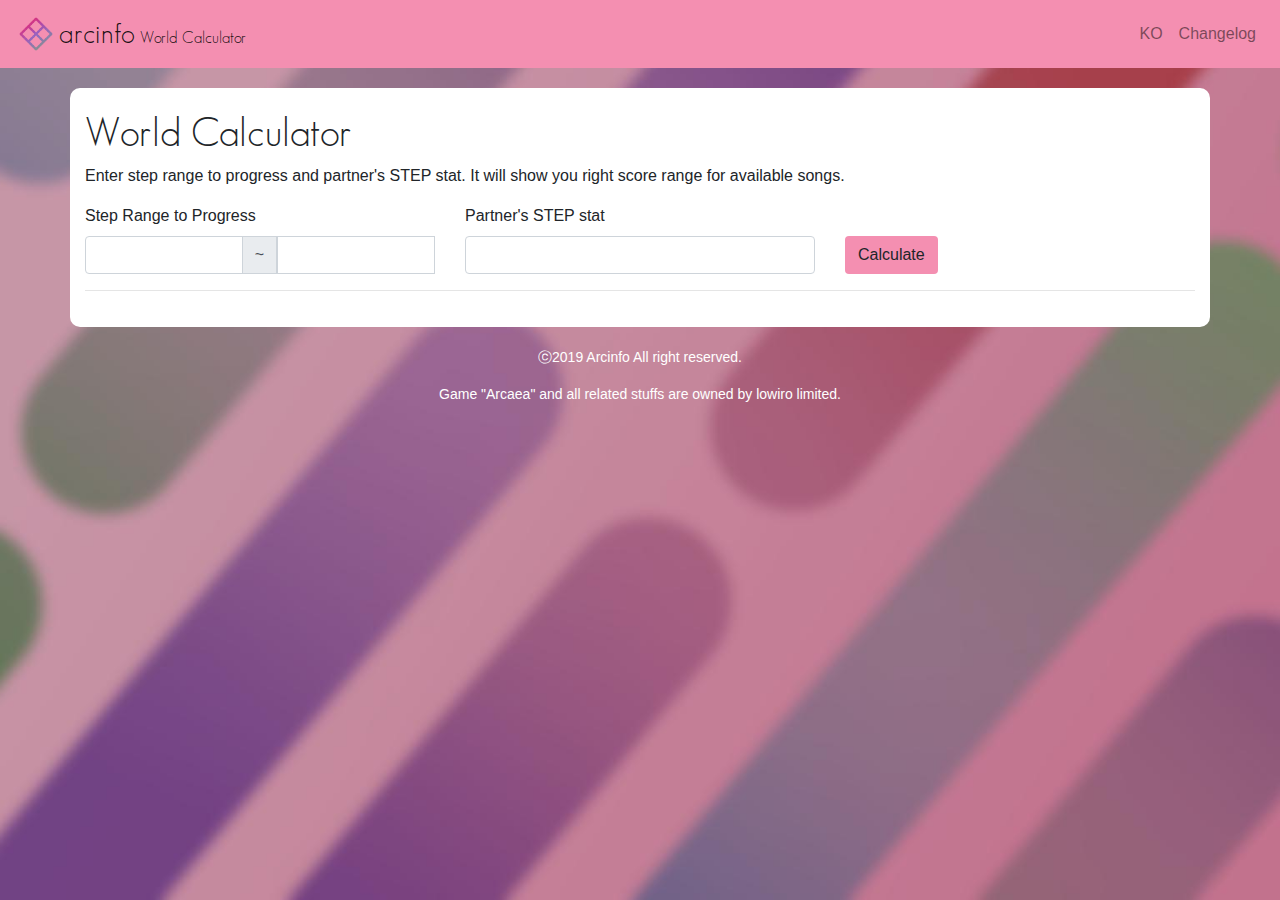
==== en/index.html @ 577a2301 "Added English." ====
<!DOCTYPE HTML>
<html>
    <head>
        <meta charset="UTF-8">
        <title>Arcinfo World Calculator</title>
        <link rel="apple-touch-icon" sizes="57x57" href="../static/img/apple-icon-57x57.png">
        <link rel="apple-touch-icon" sizes="60x60" href="../static/img/apple-icon-60x60.png">
        <link rel="apple-touch-icon" sizes="72x72" href="../static/img/apple-icon-72x72.png">
        <link rel="apple-touch-icon" sizes="76x76" href="../static/img/apple-icon-76x76.png">
        <link rel="apple-touch-icon" sizes="114x114" href="../static/img/apple-icon-114x114.png">
        <link rel="apple-touch-icon" sizes="120x120" href="../static/img/apple-icon-120x120.png">
        <link rel="apple-touch-icon" sizes="144x144" href="../static/img/apple-icon-144x144.png">
        <link rel="apple-touch-icon" sizes="152x152" href="../static/img/apple-icon-152x152.png">
        <link rel="apple-touch-icon" sizes="180x180" href="../static/img/apple-icon-180x180.png">
        <link rel="icon" type="image/png" sizes="192x192"  href="../static/img/android-icon-192x192.png">
        <link rel="icon" type="image/png" sizes="32x32" href="../static/img/favicon-32x32.png">
        <link rel="icon" type="image/png" sizes="96x96" href="../static/img/favicon-96x96.png">
        <link rel="icon" type="image/png" sizes="16x16" href="../static/img/favicon-16x16.png">
        <link rel="manifest" href="/manifest.json">
        <meta name="msapplication-TileColor" content="#F48FB1">
        <meta name="msapplication-TileImage" content="../static/img/ms-icon-144x144.png">
        <meta name="theme-color" content="#F48FB1">
        <link rel="stylesheet" href="../css/style.css">
        <link rel="stylesheet" href="https://stackpath.bootstrapcdn.com/bootstrap/4.4.1/css/bootstrap.min.css" integrity="sha384-Vkoo8x4CGsO3+Hhxv8T/Q5PaXtkKtu6ug5TOeNV6gBiFeWPGFN9MuhOf23Q9Ifjh" crossorigin="anonymous">
        <script src="https://code.jquery.com/jquery-3.4.1.min.js" integrity="sha256-CSXorXvZcTkaix6Yvo6HppcZGetbYMGWSFlBw8HfCJo=" crossorigin="anonymous"></script>
        <script src="https://cdn.jsdelivr.net/npm/popper.js@1.16.0/dist/umd/popper.min.js" integrity="sha384-Q6E9RHvbIyZFJoft+2mJbHaEWldlvI9IOYy5n3zV9zzTtmI3UksdQRVvoxMfooAo" crossorigin="anonymous"></script>
        <script src="https://stackpath.bootstrapcdn.com/bootstrap/4.4.1/js/bootstrap.min.js" integrity="sha384-wfSDF2E50Y2D1uUdj0O3uMBJnjuUD4Ih7YwaYd1iqfktj0Uod8GCExl3Og8ifwB6" crossorigin="anonymous"></script>
        <script src="../js/world-calculator.js"></script>
    </head>
    <body>
        <nav class="navbar navbar-expand-sm navbar-light" style="background-color: #F48FB1">
            <a class="navbar-brand geosans" href="#"><img src="../static\img\logo.png" height="40px" style="margin: -10px 3px 0 0;"><span style="font-size: 1.75rem;">arcinfo</span> <span style="font-size: 1rem">World Calculator</span></a>
            <div class="collapse navbar-collapse justify-content-end" id="navbarCollapse">
                <ul class="navbar-nav">
                    <li class="nav-item">
                        <a class="nav-link" href="../">KO</a>
                    </li>
                    <li class="nav-item">
                        <a class="nav-link" href="#" id="changelog-view" data-toggle="modal" data-target="#changelog">Changelog</a>
                    </li>
                </ul>
            </div>
        </nav>
        <div class="container">
            <div id="data-input">
                <h1 class="geosans">World Calculator</h1>
                <p>Enter step range to progress and partner's STEP stat. It will show you right score range for available songs.</p>
                <div class="row">
                    <div class="col">
                        <label for="step-to-forward-min">Step Range to Progress</label>
                        <div class="input-group">
                            <input type="text" aria-label="Minimum step to progress" id="step-to-forward-min" class="form-control">
                            <div class="input-group-append">
                                <span class="input-group-text">~</span>
                            </div>
                            <input type="text" aria-label="Maximum step to progress" id="step-to-forward-max" class="form-control">
                            <div id="step-to-foward-invalid" class="invalid-feedback">
                                Input value is must be number.
                            </div>
                        </div>
                    </div>
                    <dlv class="col">
                        <label for="character-step">Partner's STEP stat</label>
                        <input type="text" aria-label="Partner's STEP stat" id="character-step" class="form-control">
                        <div id="step-invalid" class="invalid-feedback">
                            Input value is must be number.
                        </div>
                    </dlv>
                    <div class="col">
                        <button class="btn" style="background-color: #F48FB1; margin-top: 2rem;" onclick="calculate('en');">Calculate</button>
                    </div>
                </div>
            </div>
            <hr>
            <div id="song-table">
                <p>Use Ctrl+F to find desired songs.</p>
                <p>If you failed with HARD gauge partners, 2.5 * (Partner's STEP stat / 50) is your step progress.</p>
            </div>
        </div>
        <footer>
            <p>ⓒ2019 Arcinfo All right reserved.<p>
            <p>Game "Arcaea" and all related stuffs are owned by lowiro limited.</p>
        </footer>
        <!-- Modal -->
        <div class="modal fade" id="changelog" tabindex="-1" role="dialog" aria-labelledby="Changelog" aria-hidden="true">
            <div class="modal-dialog" role="document">
                <div class="modal-content">
                    <div class="modal-header">
                        <h5 class="modal-title" id="changelog-title">Changelog</h5>
                        <button type="button" class="close" data-dismiss="modal" aria-label="Close">
                            <span aria-hidden="true">&times;</span>
                        </button>
                    </div>
                    <div class="modal-body">
                        <h2>v1.0.0 - 2020/01/03</h2>
                        <ul>
                            <li>Inital release</li>
                        </ul>
                        <hr>
                        <h2>v1.0.1 - 2020/01/03</h2>
                        <ul>
                            <li>Added changelog.</li>
                            <li>Fixed improper results when User try to calculate with low step range.</li>
                        </ul>
                        <hr>
                        <h2>v1.0.2 - 2020/01/03</h2>
                        <ul>
                            <li>Added English language.</li>
                        </ul>
                    </div>
                    <div class="modal-footer">
                        <button type="button" class="btn btn-secondary" data-dismiss="modal">Close</button>
                        <a class="btn btn-primary" href="https://github.com/arc-info/world-calculator">View on GitHub</a>
                    </div>
                </div>
            </div>
        </div>
    </body>
</html>
---- css/style.css ----
@font-face {
    font-family: 'GeosansLight';
    font-style: normal;
    font-weight: normal;
    src: local('GeosansLight'), url('../static/fonts/GeosansLight.woff') format('woff');
}
    
    
@font-face {
    font-family: 'GeosansLight-Oblique';
    font-style: normal;
    font-weight: normal;
    src: local('GeosansLight-Oblique'), url('../static/fonts/GeosansLight-Oblique.woff') format('woff');
}

html {
    height: 100%;
}

body {
    background-image: url("../static/img/background_darkened.jpg");
    background-repeat: no-repeat;
    background-attachment: fixed;
    background-size: cover;
    background-position: center;
    height: 100%;
}

.geosans {
    font-family: 'GeosansLight', Arial, Helvetica, sans-serif;
}

.container {
    background-color: white;
    height: auto;
    margin: 20px;
    padding: 20px;
    border-radius: 10px;
}

footer {
    width: 100%;
    height: 100px;
    margin-top: auto;
}
  
footer p {
    font-size: 14px;
    color: #fff;
    text-align: center;
}

#song-table {
    display: none;
}
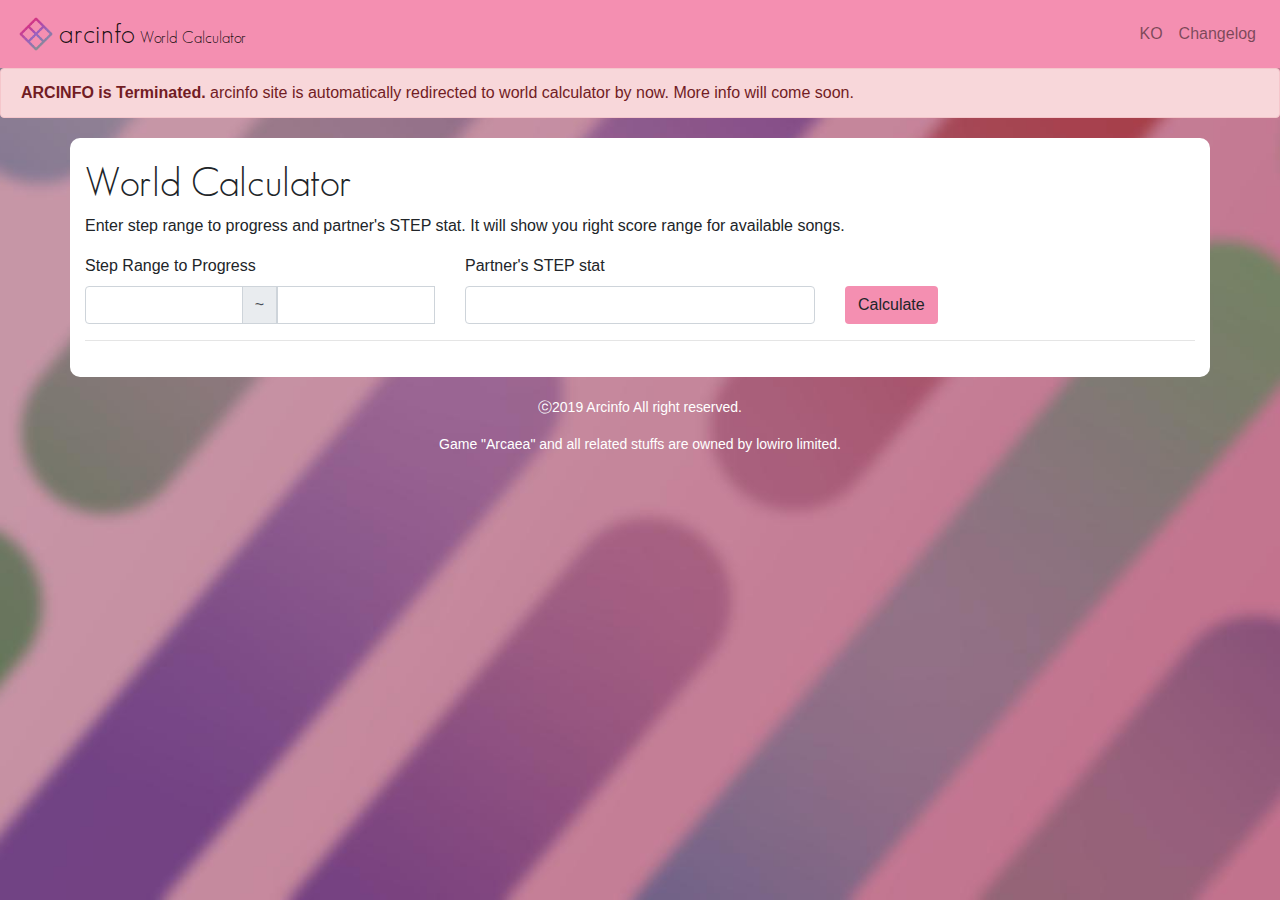
==== commit 0357462b: "Update Data. Added arcinfo termination." ====
--- a/en/index.html
+++ b/en/index.html
@@ -3,6 +3,7 @@
     <head>
         <meta charset="UTF-8">
         <title>Arcinfo World Calculator</title>
+        <meta name="viewport" content="width=device-width, initial-scale=1.0">
         <link rel="apple-touch-icon" sizes="57x57" href="../static/img/apple-icon-57x57.png">
         <link rel="apple-touch-icon" sizes="60x60" href="../static/img/apple-icon-60x60.png">
         <link rel="apple-touch-icon" sizes="72x72" href="../static/img/apple-icon-72x72.png">
@@ -30,6 +31,10 @@
     <body>
         <nav class="navbar navbar-expand-sm navbar-light" style="background-color: #F48FB1">
             <a class="navbar-brand geosans" href="#"><img src="../static\img\logo.png" height="40px" style="margin: -10px 3px 0 0;"><span style="font-size: 1.75rem;">arcinfo</span> <span style="font-size: 1rem">World Calculator</span></a>
+            <button class="navbar-toggler" type="button" data-toggle="collapse" data-target="#navbarCollapse" aria-controls="navbarCollapse" aria-expanded="false" aria-label="Toggle navigation">
+                <span class="navbar-toggler-icon"></span>
+            </button>
+            
             <div class="collapse navbar-collapse justify-content-end" id="navbarCollapse">
                 <ul class="navbar-nav">
                     <li class="nav-item">
@@ -41,12 +46,15 @@
                 </ul>
             </div>
         </nav>
+        <div class="alert alert-danger" role="alert">
+            <b>ARCINFO is Terminated.</b> arcinfo site is automatically redirected to world calculator by now. More info will come soon.
+        </div>
         <div class="container">
             <div id="data-input">
                 <h1 class="geosans">World Calculator</h1>
                 <p>Enter step range to progress and partner's STEP stat. It will show you right score range for available songs.</p>
                 <div class="row">
-                    <div class="col">
+                    <div class="col-md">
                         <label for="step-to-forward-min">Step Range to Progress</label>
                         <div class="input-group">
                             <input type="text" aria-label="Minimum step to progress" id="step-to-forward-min" class="form-control">
@@ -59,14 +67,14 @@
                             </div>
                         </div>
                     </div>
-                    <dlv class="col">
+                    <dlv class="col-md">
                         <label for="character-step">Partner's STEP stat</label>
                         <input type="text" aria-label="Partner's STEP stat" id="character-step" class="form-control">
                         <div id="step-invalid" class="invalid-feedback">
                             Input value is must be number.
                         </div>
                     </dlv>
-                    <div class="col">
+                    <div class="col-md">
                         <button class="btn" style="background-color: #F48FB1; margin-top: 2rem;" onclick="calculate('en');">Calculate</button>
                     </div>
                 </div>
@@ -92,20 +100,36 @@
                         </button>
                     </div>
                     <div class="modal-body">
-                        <h2>v1.0.0 - 2020/01/03</h2>
+                        <h2>v1.0.0 - 01/03/2020</h2>
                         <ul>
                             <li>Inital release</li>
                         </ul>
                         <hr>
-                        <h2>v1.0.1 - 2020/01/03</h2>
+                        <h2>v1.0.1 - 01/03/2020</h2>
                         <ul>
                             <li>Added changelog.</li>
                             <li>Fixed improper results when User try to calculate with low step range.</li>
                         </ul>
                         <hr>
-                        <h2>v1.0.2 - 2020/01/03</h2>
+                        <h2>v1.0.2 - 01/03/2020</h2>
                         <ul>
                             <li>Added English language.</li>
+                        </ul>
+                        <hr>
+                        <h2>v1.0.3 - 01/04/2020</h2>
+                        <ul>
+                            <li>Now you can see Max. step progress in chart constant column.</li>
+                            <li>When max score in score range is 10000000, Now it's changed to 'PURE MEMORY' due to misunderstanding(You'll get same step progress when you get records over 10000000).</li>
+                        </ul>
+                        <hr>
+                        <h2>v1.1.0 - 01/04/2020</h2>
+                        <ul>
+                            <li>Applied Responsive Layout.</li>
+                            <li>Temporarily removed Max. step progress due to layout change.</li>
+                            <li>'PURE MEMORY' text is removed and replaced with blank space.</li>
+                            <li>Added commas as thousands separators in score.</li>
+                            <li>Display diffrent difficulties of the same song at once.</li>
+                            <li>Added artist name below the song title.</li>
                         </ul>
                     </div>
                     <div class="modal-footer">
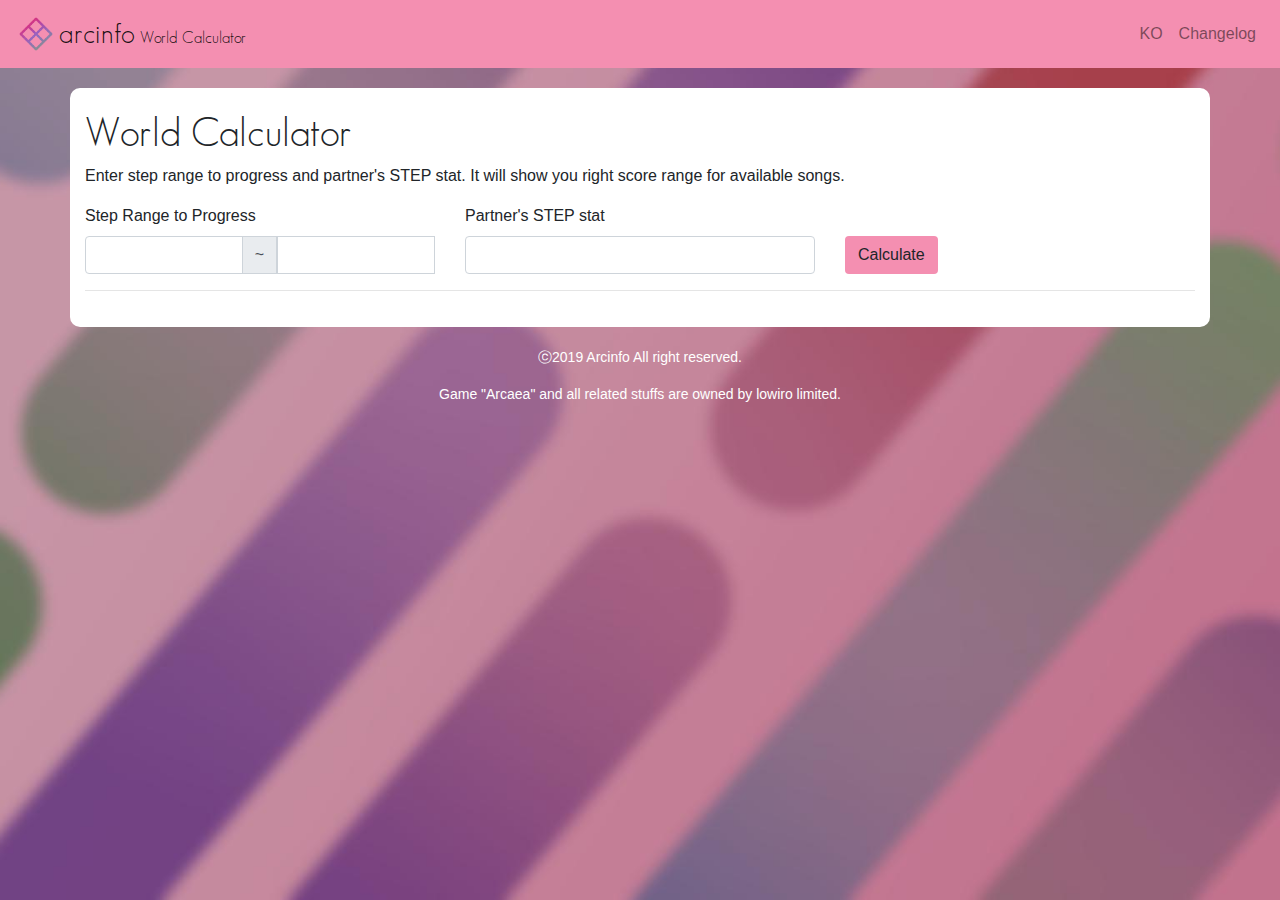
==== commit 68b0c6ca: "Remove termination message." ====
--- a/en/index.html
+++ b/en/index.html
@@ -46,9 +46,6 @@
                 </ul>
             </div>
         </nav>
-        <div class="alert alert-danger" role="alert">
-            <b>ARCINFO is Terminated.</b> arcinfo site is automatically redirected to world calculator by now. More info will come soon.
-        </div>
         <div class="container">
             <div id="data-input">
                 <h1 class="geosans">World Calculator</h1>
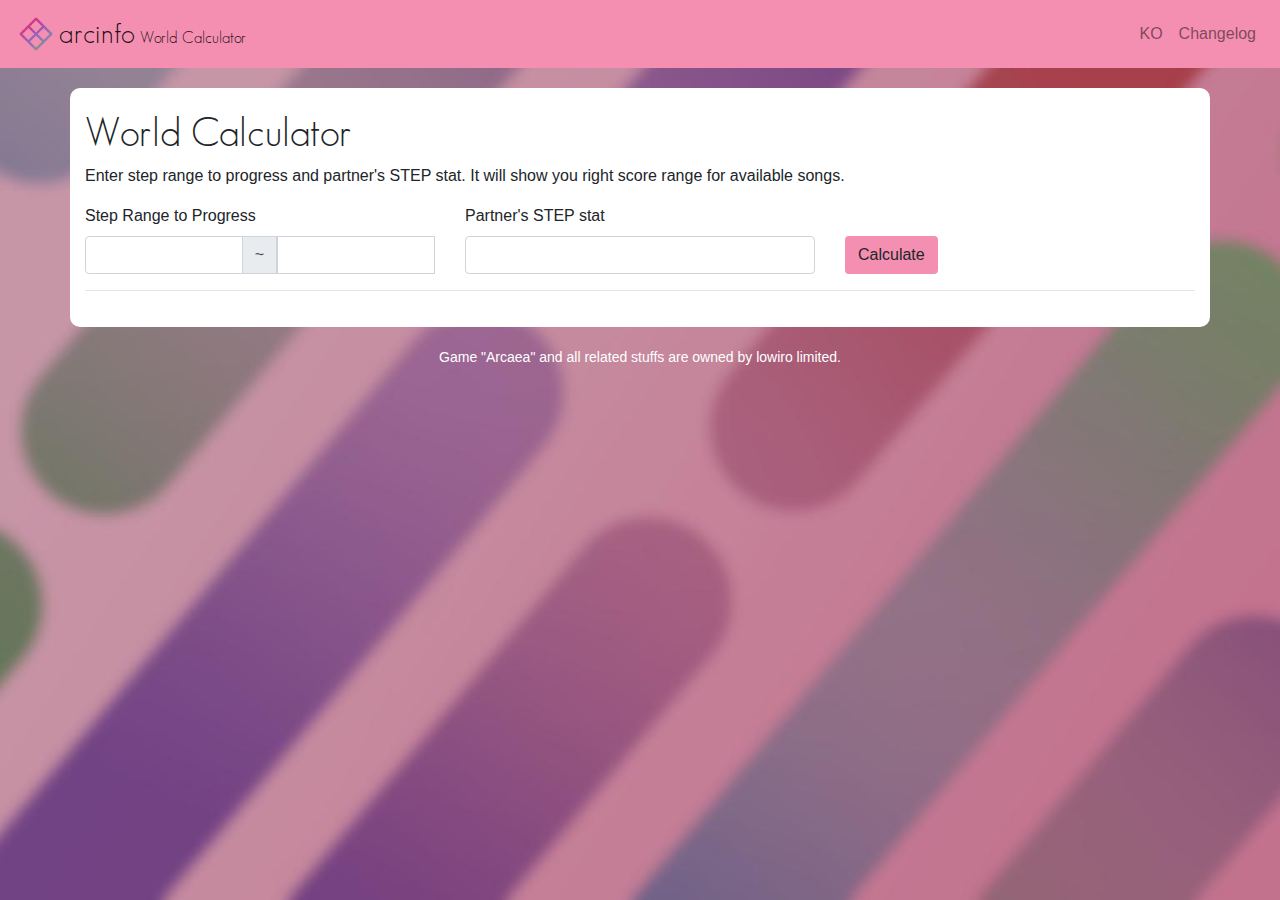
==== commit e3928122: "Changed difficulty to match post-3.0" ====
--- a/en/index.html
+++ b/en/index.html
@@ -83,7 +83,6 @@
             </div>
         </div>
         <footer>
-            <p>ⓒ2019 Arcinfo All right reserved.<p>
             <p>Game "Arcaea" and all related stuffs are owned by lowiro limited.</p>
         </footer>
         <!-- Modal -->
@@ -131,7 +130,7 @@
                     </div>
                     <div class="modal-footer">
                         <button type="button" class="btn btn-secondary" data-dismiss="modal">Close</button>
-                        <a class="btn btn-primary" href="https://github.com/arc-info/world-calculator">View on GitHub</a>
+                        <a class="btn btn-primary" href="https://github.com/beerpsi/world-calculator">View on GitHub</a>
                     </div>
                 </div>
             </div>
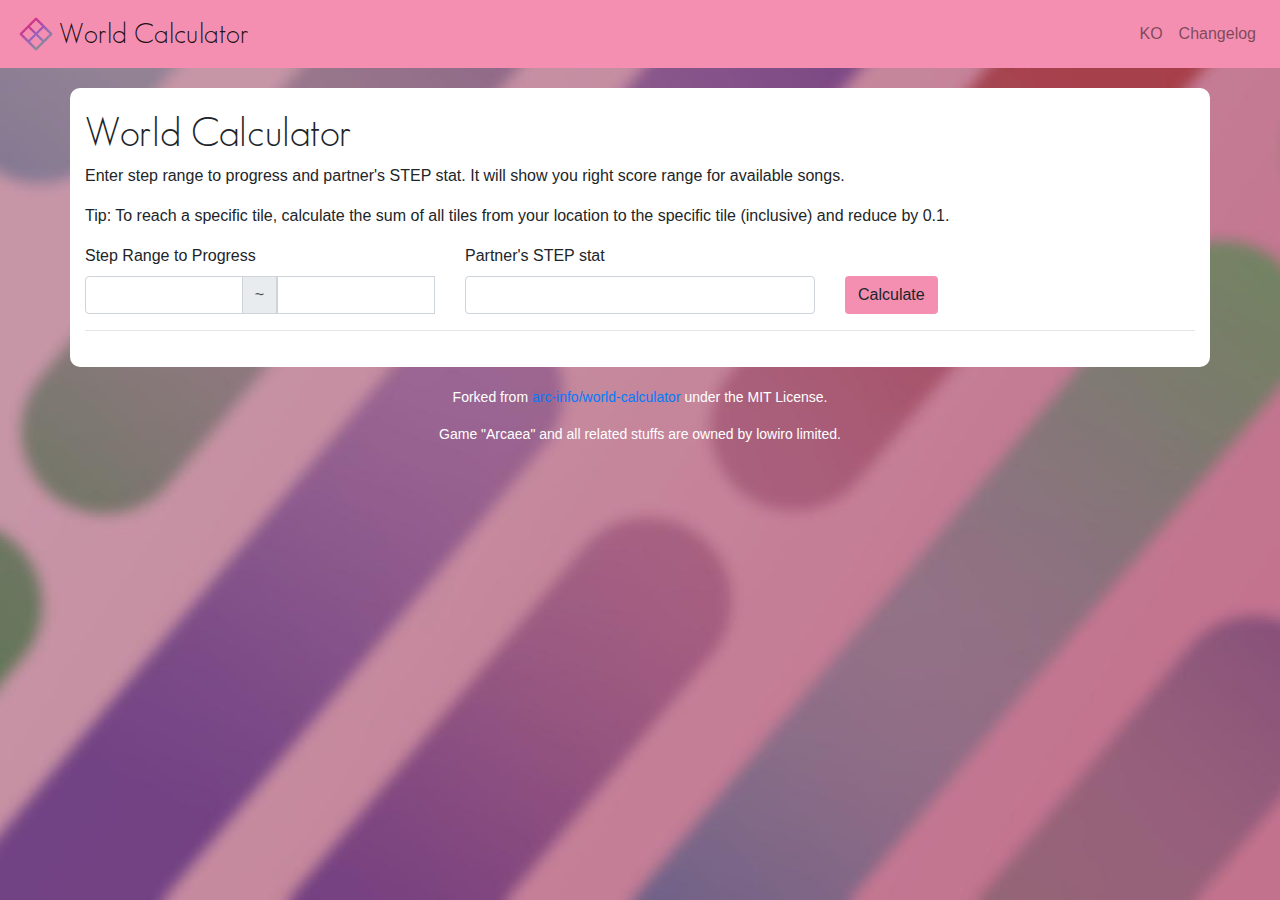
==== commit a05d39ab: "Remove usage of arcinfo + Modified BYD code" ====
--- a/en/index.html
+++ b/en/index.html
@@ -30,7 +30,7 @@
     </head>
     <body>
         <nav class="navbar navbar-expand-sm navbar-light" style="background-color: #F48FB1">
-            <a class="navbar-brand geosans" href="#"><img src="../static\img\logo.png" height="40px" style="margin: -10px 3px 0 0;"><span style="font-size: 1.75rem;">arcinfo</span> <span style="font-size: 1rem">World Calculator</span></a>
+            <a class="navbar-brand geosans" href="#"><img src="../static\img\logo.png" height="40px" style="margin: -10px 3px 0 0;"><span style="font-size: 1.75rem;">World Calculator</span></a>
             <button class="navbar-toggler" type="button" data-toggle="collapse" data-target="#navbarCollapse" aria-controls="navbarCollapse" aria-expanded="false" aria-label="Toggle navigation">
                 <span class="navbar-toggler-icon"></span>
             </button>
@@ -50,6 +50,7 @@
             <div id="data-input">
                 <h1 class="geosans">World Calculator</h1>
                 <p>Enter step range to progress and partner's STEP stat. It will show you right score range for available songs.</p>
+                <p>Tip: To reach a specific tile, calculate the sum of all tiles from your location to the specific tile (inclusive) and reduce by 0.1.</p>
                 <div class="row">
                     <div class="col-md">
                         <label for="step-to-forward-min">Step Range to Progress</label>
@@ -79,10 +80,11 @@
             <hr>
             <div id="song-table">
                 <p>Use Ctrl+F to find desired songs.</p>
-                <p>If you failed with HARD gauge partners, 2.5 * (Partner's STEP stat / 50) is your step progress.</p>
+                <p>If your score is under 6m, 2.5 * (Partner's STEP stat / 50) is your step progress.</p>
             </div>
         </div>
         <footer>
+            <p>Forked from <a href="https://github.com/arc-info/world-calculator">arc-info/world-calculator</a> under the MIT License.</p>
             <p>Game "Arcaea" and all related stuffs are owned by lowiro limited.</p>
         </footer>
         <!-- Modal -->
@@ -124,9 +126,16 @@
                             <li>Temporarily removed Max. step progress due to layout change.</li>
                             <li>'PURE MEMORY' text is removed and replaced with blank space.</li>
                             <li>Added commas as thousands separators in score.</li>
-                            <li>Display diffrent difficulties of the same song at once.</li>
+                            <li>Display different difficulties of the same song at once.</li>
                             <li>Added artist name below the song title.</li>
                         </ul>
+                        <hr>
+                        <h2>v1.1.1 - 2021-09-20</h2>
+                        <ul>
+                            <li>Updated data to Arcaea 3.8.2 (still missing ESM)</li>
+                            <li>Updated difficulty to match post-3.0 conventions (9 → 9+, 10; 9+ → 10, 10+; 10 → 11)</li>
+                            <li>Added Beyond difficulty to calculation</li>
+                        </ul>   
                     </div>
                     <div class="modal-footer">
                         <button type="button" class="btn btn-secondary" data-dismiss="modal">Close</button>
